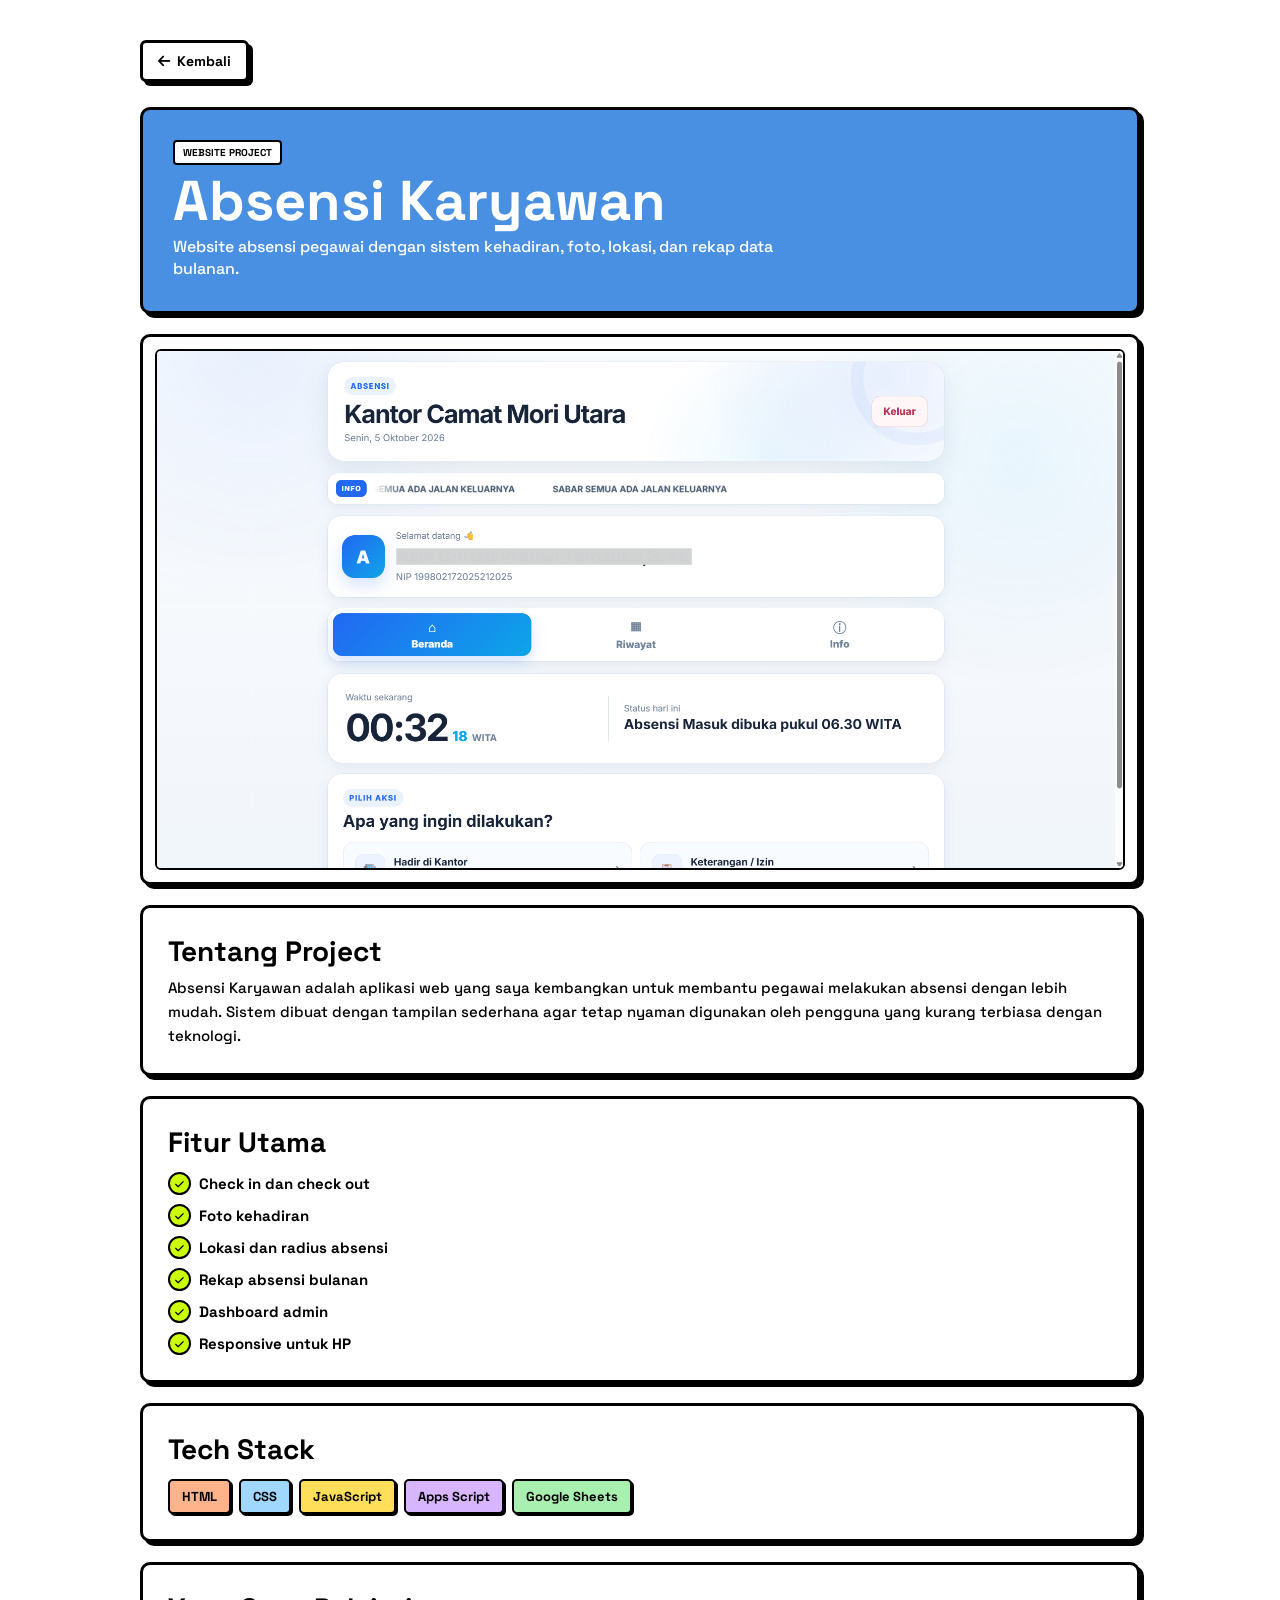
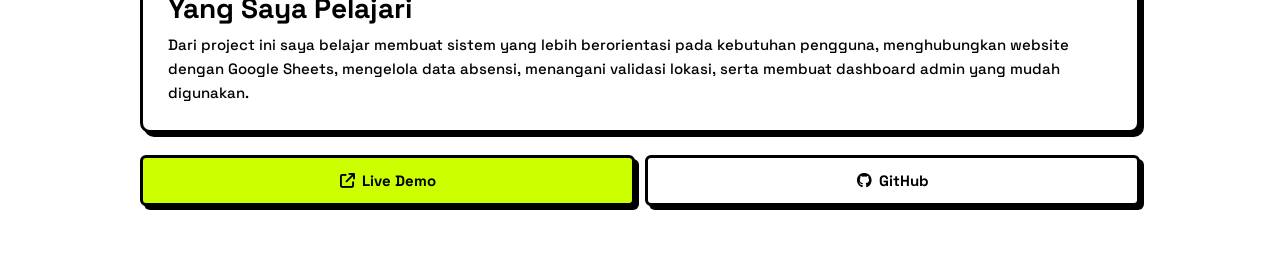
==== absensi-karyawan.html @ 397d64c7 "Add files via upload" ====
<!DOCTYPE html>
<html lang="id">

<head>
    <meta charset="UTF-8">

    <meta
        name="viewport"
        content="width=device-width, initial-scale=1.0"
    >

    <title>Absensi Karyawan | Arga Setia Tamauka</title>

    <!-- CSS -->
    <link rel="stylesheet" href="absensi-karyawan.css">

    <!-- GOOGLE FONT -->
    <link rel="preconnect" href="https://fonts.googleapis.com">

    <link
        rel="preconnect"
        href="https://fonts.gstatic.com"
        crossorigin
    >

    <link
        href="https://fonts.googleapis.com/css2?family=Space+Grotesk:wght@300..700&display=swap"
        rel="stylesheet"
    >

    <!-- FONT AWESOME -->
    <link
        rel="stylesheet"
        href="https://cdnjs.cloudflare.com/ajax/libs/font-awesome/6.6.0/css/all.min.css"
    >
</head>


<body>

    <main class="project-detail-page">


        <!-- BACK -->
        <a
            href="index.html#projects"
            class="back-button"
        >
            <i class="fa-solid fa-arrow-left"></i>

            Kembali
        </a>



        <!-- HEADER -->
        <section class="project-detail-header">

            <p class="project-label">
                WEBSITE PROJECT
            </p>

            <h1>
                Absensi Karyawan
            </h1>

            <p class="project-subtitle">
                Website absensi pegawai dengan sistem kehadiran,
                foto, lokasi, dan rekap data bulanan.
            </p>

        </section>



        <!-- PREVIEW -->
        <section class="project-preview">

            <img
                src="images/absensi-karyawan.png"
                alt="Tampilan Website Absensi Karyawan"
            >

        </section>



        <!-- ABOUT -->
        <section class="project-info">

            <h2>
                Tentang Project
            </h2>

            <p>
                Absensi Karyawan adalah aplikasi web yang saya kembangkan
                untuk membantu pegawai melakukan absensi dengan lebih mudah.
                Sistem dibuat dengan tampilan sederhana agar tetap nyaman
                digunakan oleh pengguna yang kurang terbiasa dengan teknologi.
            </p>

        </section>



        <!-- FEATURES -->
        <section class="project-info">

            <h2>
                Fitur Utama
            </h2>

            <div class="feature-list">

                <div class="feature-item">
                    <i class="fa-solid fa-check"></i>

                    <span>
                        Check in dan check out
                    </span>
                </div>


                <div class="feature-item">
                    <i class="fa-solid fa-check"></i>

                    <span>
                        Foto kehadiran
                    </span>
                </div>


                <div class="feature-item">
                    <i class="fa-solid fa-check"></i>

                    <span>
                        Lokasi dan radius absensi
                    </span>
                </div>


                <div class="feature-item">
                    <i class="fa-solid fa-check"></i>

                    <span>
                        Rekap absensi bulanan
                    </span>
                </div>


                <div class="feature-item">
                    <i class="fa-solid fa-check"></i>

                    <span>
                        Dashboard admin
                    </span>
                </div>


                <div class="feature-item">
                    <i class="fa-solid fa-check"></i>

                    <span>
                        Responsive untuk HP
                    </span>
                </div>

            </div>

        </section>



        <!-- TECH STACK -->
        <section class="project-info">

            <h2>
                Tech Stack
            </h2>

            <div class="tech-list">

                <span class="tech-item html">
                    HTML
                </span>

                <span class="tech-item css">
                    CSS
                </span>

                <span class="tech-item javascript">
                    JavaScript
                </span>

                <span class="tech-item apps-script">
                    Apps Script
                </span>

                <span class="tech-item sheets">
                    Google Sheets
                </span>

            </div>

        </section>



        <!-- LEARNED -->
        <section class="project-info">

            <h2>
                Yang Saya Pelajari
            </h2>

            <p>
                Dari project ini saya belajar membuat sistem yang lebih
                berorientasi pada kebutuhan pengguna, menghubungkan website
                dengan Google Sheets, mengelola data absensi, menangani
                validasi lokasi, serta membuat dashboard admin yang mudah
                digunakan.
            </p>

        </section>



        <!-- LINKS -->
        <section class="project-links">

            <a
                href="https://absensicamatmorut.vercel.app/absensi.html"
                class="project-live-button"
            >
                <i class="fa-solid fa-arrow-up-right-from-square"></i>

                Live Demo
            </a>


            <a
                href="https://github.com/absensikantorcamatmorut-code/absensi-kantor-camat-mori-utara"
                class="project-github-button"
            >
                <i class="fa-brands fa-github"></i>

                GitHub
            </a>

        </section>


    </main>

</body>

</html>
---- absensi-karyawan.css ----
/* =========================
   RESET
========================= */

* {
    margin: 0;
    padding: 0;
    box-sizing: border-box;
}


/* =========================
   BODY
========================= */

body {
    margin: 0 20px;

    font-family: "Space Grotesk", sans-serif;
    font-weight: 700;

    background-color: #ffffff;

    color: #000000;
}


/* =========================
   PAGE
========================= */

.project-detail-page {
    padding-top: 20px;
    padding-bottom: 40px;
}


/* =========================
   BACK BUTTON
========================= */

.back-button {
    display: inline-flex;

    align-items: center;

    gap: 7px;

    padding: 7px 12px;

    border: 3px solid #000000;

    border-radius: 6px;

    background-color: #ffffff;

    box-shadow: 4px 4px #000000;

    color: #000000;

    font-size: 13px;

    text-decoration: none;
}


.back-button:hover {
    background-color: #f3f3f3;
}


.back-button:active {
    transform: translate(4px, 4px);

    box-shadow: none;
}


/* =========================
   PROJECT HEADER
========================= */

.project-detail-header {
    margin-top: 20px;

    padding: 15px;

    border: 3px solid #000000;

    border-radius: 10px;

    background-color: #4A90E2;

    box-shadow: 4px 4px #000000;

    color: #ffffff;
}


.project-label {
    width: fit-content;

    padding: 4px 8px;

    border: 2px solid #000000;

    border-radius: 4px;

    background-color: #ffffff;

    color: #000000;

    font-size: 10px;
}


.project-detail-header h1 {
    margin-top: 8px;

    font-size: 36px;

    line-height: 1;
}


.project-subtitle {
    margin-top: 7px;

    font-size: 13px;

    font-weight: 500;

    line-height: 1.4;
}


/* =========================
   PROJECT PREVIEW
========================= */

.project-preview {
    margin-top: 12px;

    padding: 8px;

    border: 3px solid #000000;

    border-radius: 10px;

    background-color: #ffffff;

    box-shadow: 4px 4px #000000;
}


.project-preview img {
    display: block;

    width: 100%;

    border: 2px solid #000000;

    border-radius: 6px;
}


/* =========================
   PROJECT INFO
========================= */

.project-info {
    margin-top: 12px;

    padding: 14px;

    border: 3px solid #000000;

    border-radius: 10px;

    background-color: #ffffff;

    box-shadow: 4px 4px #000000;
}


.project-info h2 {
    font-size: 21px;
}


.project-info p {
    margin-top: 7px;

    font-size: 13px;

    font-weight: 500;

    line-height: 1.5;
}


/* =========================
   FEATURE LIST
========================= */

.feature-list {
    display: flex;

    flex-direction: column;

    gap: 9px;

    margin-top: 12px;
}


.feature-item {
    display: flex;

    align-items: center;

    gap: 8px;

    font-size: 13px;
}


.feature-item i {
    display: flex;

    justify-content: center;

    align-items: center;

    width: 23px;

    height: 23px;

    border: 2px solid #000000;

    border-radius: 50%;

    background-color: #CCFF00;

    font-size: 10px;
}


/* =========================
   TECH STACK
========================= */

.tech-list {
    display: flex;

    flex-wrap: wrap;

    gap: 8px;

    margin-top: 12px;
}


.tech-item {
    padding: 5px 9px;

    border: 2px solid #000000;

    border-radius: 5px;

    box-shadow: 2px 2px #000000;

    font-size: 11px;
}


/* WARNA MASING-MASING */

.tech-item.html {
    background-color: #FFB38A;
}


.tech-item.css {
    background-color: #9FD7FF;
}


.tech-item.javascript {
    background-color: #FFDE59;
}


.tech-item.apps-script {
    background-color: #D7B5FF;
}


.tech-item.sheets {
    background-color: #A8F0B0;
}


/* =========================
   LINKS
========================= */

.project-links {
    display: flex;

    gap: 10px;

    margin-top: 14px;
}


.project-live-button,
.project-github-button {
    display: flex;

    justify-content: center;

    align-items: center;

    gap: 7px;

    width: 50%;

    padding: 10px;

    border: 3px solid #000000;

    border-radius: 6px;

    box-shadow: 4px 4px #000000;

    color: #000000;

    font-size: 13px;

    text-decoration: none;
}


.project-live-button {
    background-color: #CCFF00;
}


.project-github-button {
    background-color: #ffffff;
}


.project-live-button:hover,
.project-github-button:hover {
    background-color: #f3f3f3;
}


.project-live-button:active,
.project-github-button:active {
    transform: translate(4px, 4px);

    box-shadow: none;
}


/* =========================
   MOBILE KECIL
========================= */

@media (max-width: 360px) {

    body {
        margin: 0 12px;
    }


    .project-detail-header h1 {
        font-size: 30px;
    }


    .project-info h2 {
        font-size: 19px;
    }


    .project-links {
        flex-direction: column;
    }


    .project-live-button,
    .project-github-button {
        width: 100%;
    }

}

/* =========================
   DESKTOP
========================= */

@media (min-width: 768px) {

    body {
        margin: 0;
        padding: 0 40px;
    }

    .project-detail-page {
        width: 100%;
        max-width: 1000px;

        margin-left: auto;
        margin-right: auto;

        padding-top: 40px;
        padding-bottom: 60px;
    }

    .back-button {
        padding: 9px 15px;
        font-size: 14px;
    }

    .project-detail-header {
        padding: 30px;
        margin-top: 25px;
    }

    .project-detail-header h1 {
        font-size: 56px;
    }

    .project-subtitle {
        max-width: 650px;
        font-size: 16px;
    }

    .project-preview {
        padding: 12px;
        margin-top: 20px;
    }

    .project-info {
        padding: 25px;
        margin-top: 20px;
    }

    .project-info h2 {
        font-size: 28px;
    }

    .project-info p {
        font-size: 15px;
        line-height: 1.6;
    }

    .feature-item {
        font-size: 15px;
    }

    .tech-item {
        padding: 7px 12px;
        font-size: 13px;
    }

    .project-links {
        margin-top: 22px;
    }

    .project-live-button,
    .project-github-button {
        padding: 13px;
        font-size: 15px;
    }
}
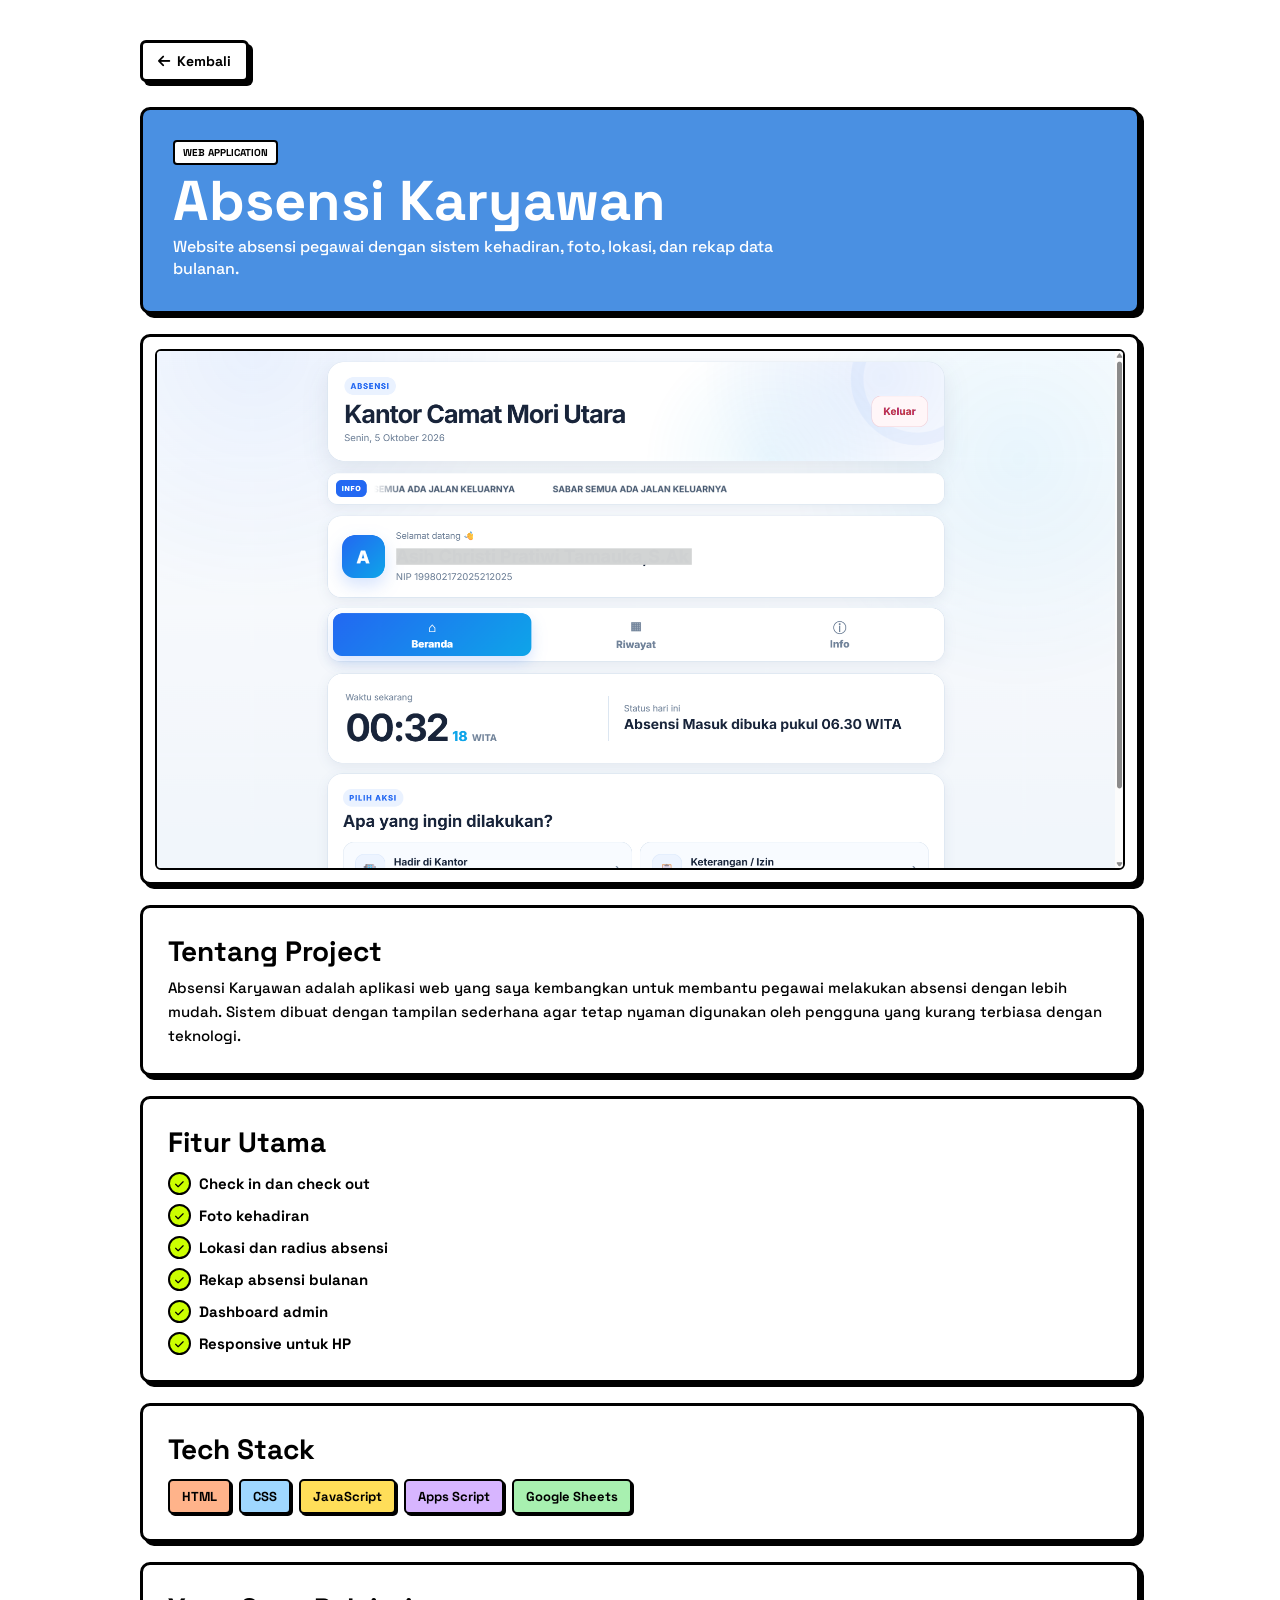
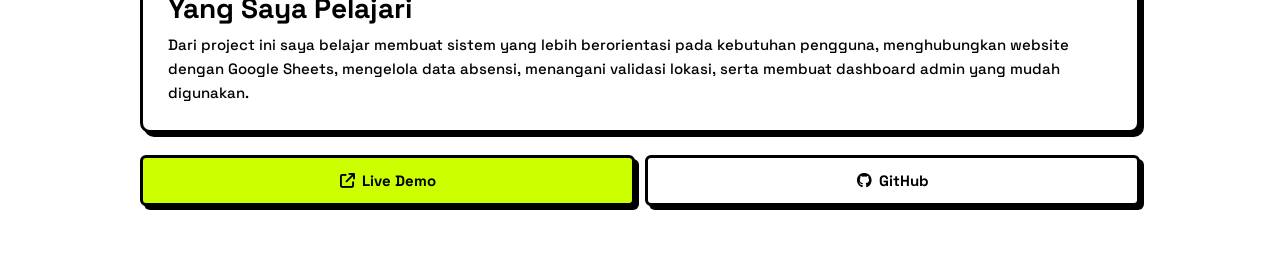
==== commit d5bab351: "Refine attendance project portfolio copy" ====
--- a/absensi-karyawan.html
+++ b/absensi-karyawan.html
@@ -57,7 +57,7 @@
         <section class="project-detail-header">
 
             <p class="project-label">
-                WEBSITE PROJECT
+                WEB APPLICATION
             </p>
 
             <h1>
